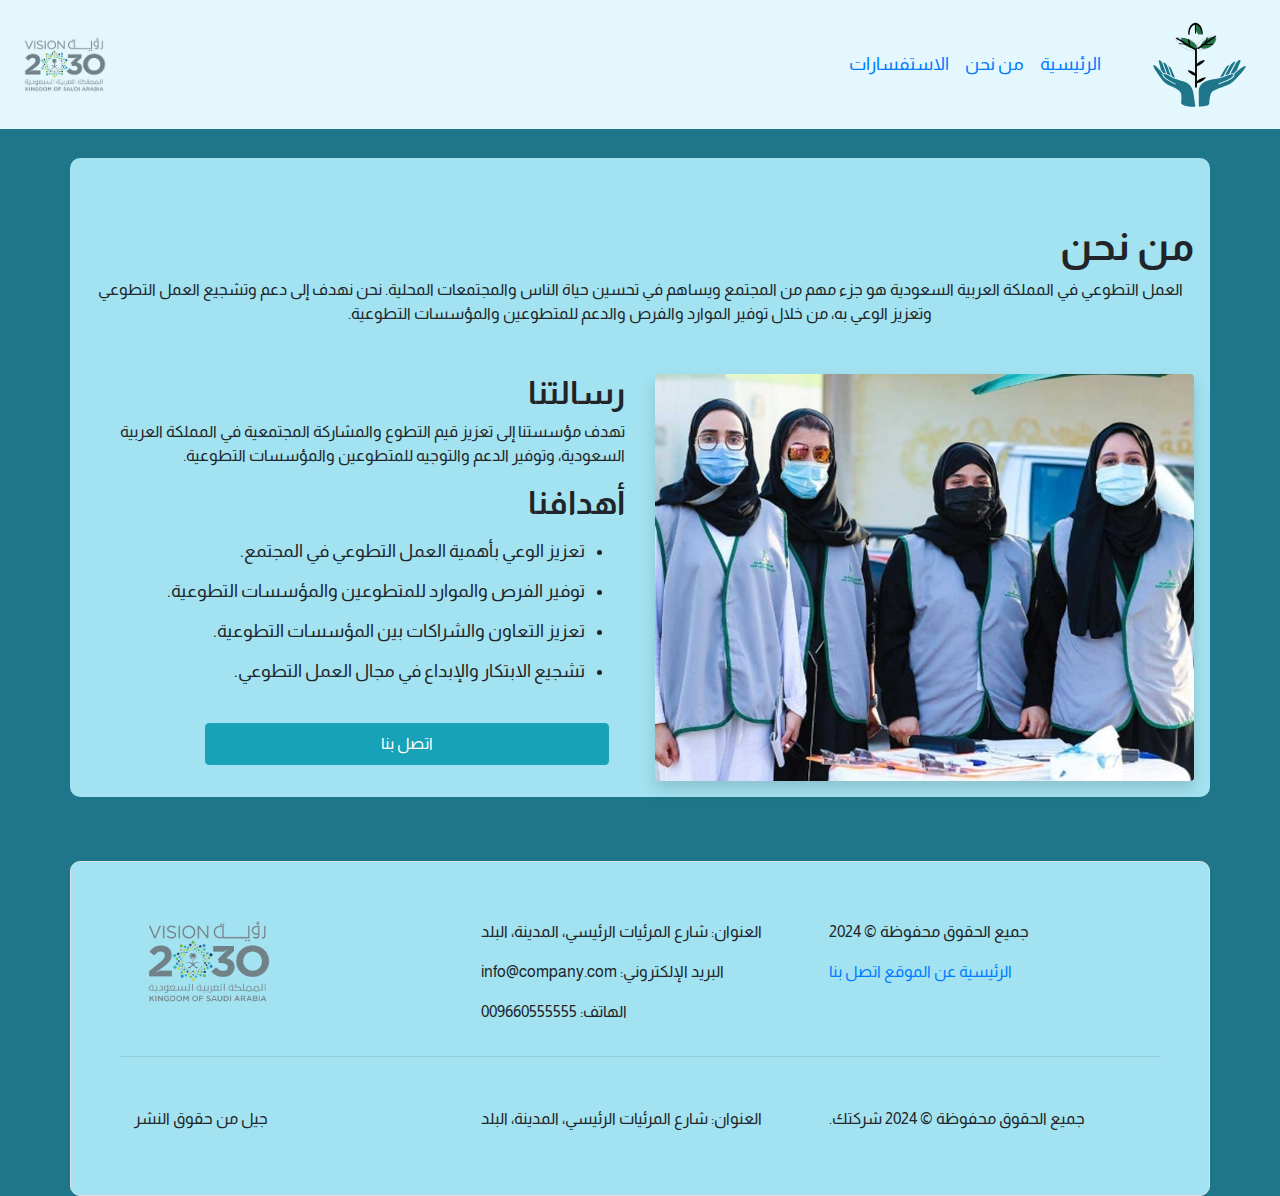
==== aboutus.html @ 39c1f59f "K" ====
<!DOCTYPE html>
<html lang="en">

<head>
  <meta charset="UTF-8">
  <meta name="viewport" content="width=device-width, initial-scale=1.0">
  <title> التطوع </title>
  <link rel="stylesheet" href="css/bootstrap-4.4.1.css">
  <link rel="stylesheet" href="style.css">
</head>

<body dir="rtl">
    <header class="mb-5">
      <nav class="navbar navbar-expand-lg shadow-0  fixed-top ">
        <button class="navbar-toggler btn btn-primary border bg-light " type="button" data-toggle="collapse" data-target="#navbarNav"
          aria-controls="navbarNav" aria-expanded="false" aria-label="Toggle navigation">
          <span class="navbar-toggler-icon text-dark"> = </span>
        </button>
        <a class="navbar-brand text-center logo" href="#"><img src="images/لوقو33.svg" width="100px" alt=""></a>
        <div class="collapse navbar-collapse" id="navbarNav">
          <ul class="navbar-nav ml-auto text-center textlight">
            <li class="nav-item active">
              <a class="nav-link" href="index.html">الرئيسية</a>
            </li>
            <li class="nav-item">
              <a class="nav-link" href="aboutus.html">من نحن </a>
            </li>
            <li class="nav-item">
              <a class="nav-link" href="connect.html"> الاستفسارات  </a>
            </li>
          </ul>
        </div>
        <a class="navbar-brand" href="index.html"><img src="images/logovirsion.png" width="100px" alt=""></a>
      </nav>
    </header>

  <main class="" style="margin-top: 100px;">
    <section class="p-5">
        <div class="container text-right p-3">
            <h1 class="text-right mt-5">من نحن</h1>
            <p class="text-center mb-5">
              العمل التطوعي في المملكة العربية السعودية هو جزء مهم من المجتمع ويساهم في تحسين حياة الناس والمجتمعات المحلية.
              نحن نهدف إلى دعم وتشجيع العمل التطوعي وتعزيز الوعي به، من خلال توفير الموارد والفرص والدعم للمتطوعين والمؤسسات التطوعية.
            </p>
            <div class="row">
              <div class="col-md-6">
                <img src="images/Carousel_Placeholder1.png" class="img-fluid rounded shadow h-100 "  alt="Volunteer" style="object-fit: cover;">
              </div>
              <div class="col-md-6">
                <h2>رسالتنا</h2>
                <p>
                  تهدف مؤسستنا إلى تعزيز قيم التطوع والمشاركة المجتمعية في المملكة العربية السعودية، وتوفير الدعم والتوجيه للمتطوعين والمؤسسات التطوعية.
                </p>
                <h2>أهدافنا</h2>
                <ul>
                  <li>تعزيز الوعي بأهمية العمل التطوعي في المجتمع.</li>
                  <li>توفير الفرص والموارد للمتطوعين والمؤسسات التطوعية.</li>
                  <li>تعزيز التعاون والشراكات بين المؤسسات التطوعية.</li>
                  <li>تشجيع الابتكار والإبداع في مجال العمل التطوعي.</li>
                </ul>
                <a href="connect.html" class="btn btn-info m-3 p-2 w-75 ">اتصل بنا</a>
              </div>
            </div>
          </div>
    </section>
  </main>
  <footer class="footer p-5 container border mt-3">
    <div class="container">
      <div class="row">
        <div class="col-md-4">
          <p>جميع الحقوق محفوظة &copy; 2024 </p>
          <a href="index.html"> الرئيسية </a>
          <a href="aboutus.html"> عن الموقع </a>
          <a href="connect.html"> اتصل بنا </a>
        </div>
        <div class="col-md-4">
          <p>العنوان: شارع المرئيات الرئيسي، المدينة، البلد</p>
          <p>البريد الإلكتروني: info@company.com</p>
          <p>الهاتف: 009660555555</p>
        </div>
        <div class="col-md-4">
          <img src="images/logovirsion.png" width="150px" alt="">
        </div>
      </div>
    </div>
    <hr>
    <br>
    <div class="container">
      <div class="row">
        <div class="col-md-4">
          <p>جميع الحقوق محفوظة &copy; 2024 شركتك.</p>
        </div>
        <div class="col-md-4">
          <p>العنوان: شارع المرئيات الرئيسي، المدينة، البلد</p>
        </div>
        <div class="col-md-4">
          جيل من حقوق النشر
        </div>
      </div>
    </div>
  </footer>
  
  
  <script src="js/jquery-3.4.1.min.js"></script>
  <script src="js/popper.min.js"></script>
  <script src="js/bootstrap-4.4.1.js"></script>
</body>

</html>
---- style.css ----
@charset "utf-8";
/* CSS Document */

@import url('https://fonts.googleapis.com/css2?family=Almarai:wght@300;400;700&display=swap');

body {
  /* تعيين الخط الأساسي للصفحة */
  font-family: 'Almarai', sans-serif;
}
/* body {
  font-family: 'Tajawal', sans-serif;
} */

/* body {
  font-family: 'Cairo', sans-serif;
} */

h1, h2, h3, h4, h5, h6 {
  font-weight: 700;
}

p {
  font-weight: 400;
}

/* تغيير الألوان والأنماط حسب الحاجة */
li{
    font-size: 18px;
    line-height: 40px;
}
body{
  background: #1F7589;
}
.navbar {
  background-color: #e3f7fc; /* Transparent background */
  padding: 15px;
}
.container {
    background-color:#a3e3f1;
  border-radius: 10px;
  margin-top: 10px;
  
}

.gallery-item {
  position: relative;
  overflow: hidden;
  cursor: pointer;
  border-radius: 10px;
}

.gallery-item img {
  width: 100%;
  height: 300px;
  object-fit: cover;
  border-radius: 10px;
  transition: transform 0.3s;
}

.gallery-item2  {
  width: 100%;
  height: 300px;
  object-fit: cover;
  border-radius: 10px;
  transition: transform 0.3s;
}
.gallery-item2:hover {
  width: 100%;
  height: 300px;
  object-fit: cover;
  transform: scale(1.1);
  border-radius: 10px;
}

.gallery-item .image-name {
  position: absolute;
  top: 50%;
  left: 50%;
  transform: translate(-50%, -50%) scale(0);
  background-color: rgba(0, 0, 0, 0.7);
  color: #fff;
  padding: 10px;
  font-size: 16px;
  text-align: center;
  transition: transform 0.3s;
  border-radius: 10px;
}

.gallery-item:hover img {
  transform: scale(1.1);
  border-radius: 10px;
 
}

.gallery-item:hover .image-name {
  width: 100%;
  height: 300px;
  transform: translate(-50%, -50%) scale(1);
  border-radius: 10px;
}

.textlight{
color:#237546;
}


@media (max-width: 768px) {
 
    li{
        font-size: 13px;
        line-height: 25px;
    }
    h1, h2, h3, h4, h5, h6 {
        font-weight:100;
      }
      
      p {
        font-weight: 200;
      }

      .logo{
        display: none;
        opacity: 1;
      }

      #carouselExample{
        margin-top: 100px;
      }


  }
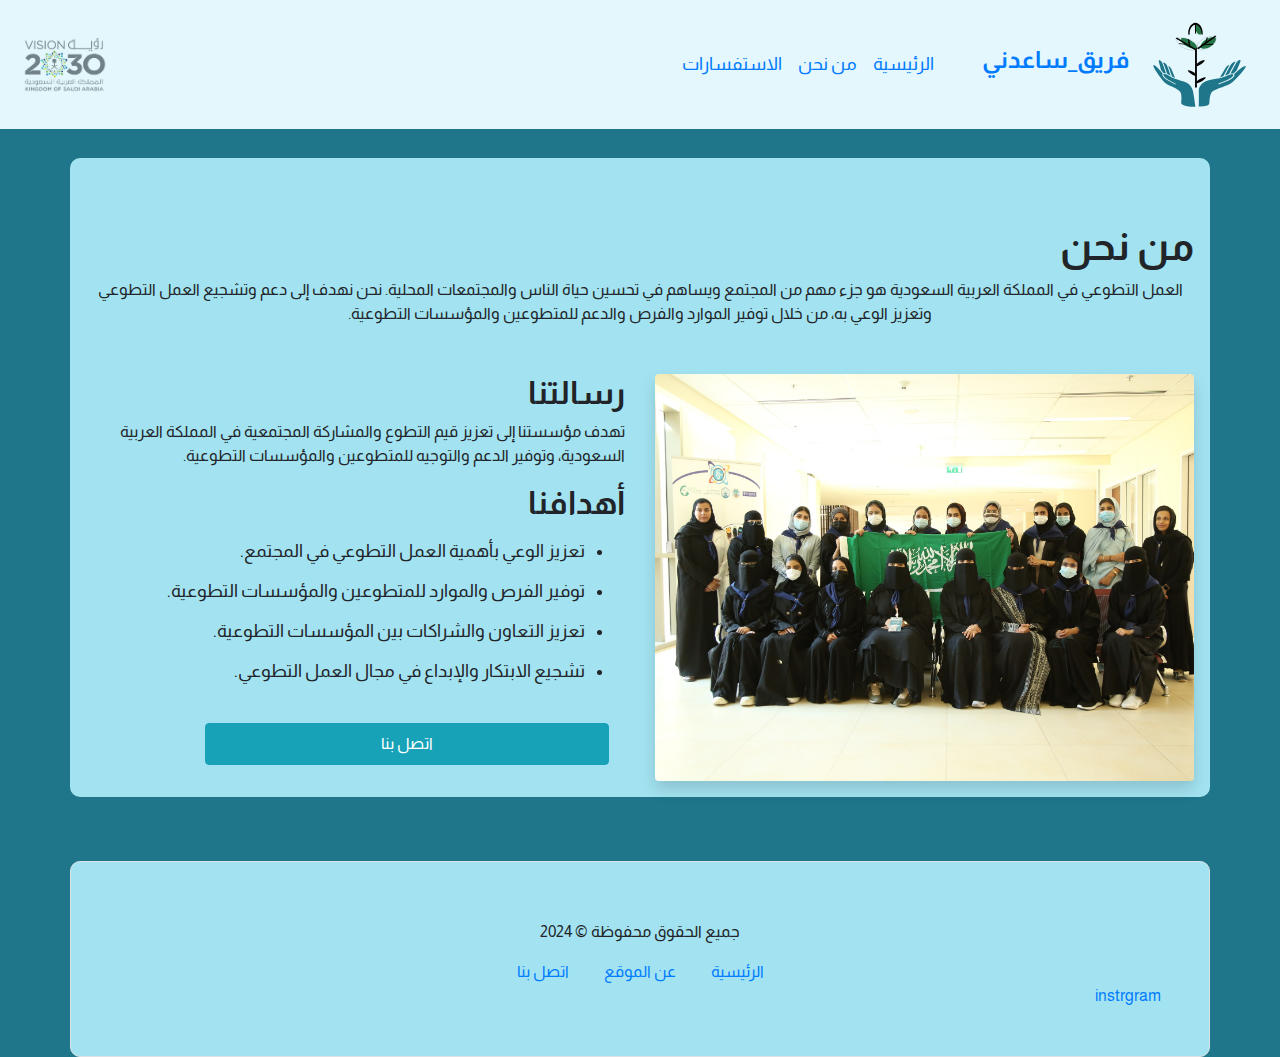
==== commit 8d7b111a: "c" ====
--- a/aboutus.html
+++ b/aboutus.html
@@ -16,8 +16,11 @@
           aria-controls="navbarNav" aria-expanded="false" aria-label="Toggle navigation">
           <span class="navbar-toggler-icon text-dark"> = </span>
         </button>
-        <a class="navbar-brand text-center logo" href="#"><img src="images/لوقو33.svg" width="100px" alt=""></a>
-        <div class="collapse navbar-collapse" id="navbarNav">
+        <a class="navbar-brand text-center logo " href="#">
+          <img src="images/لوقو33.svg" width="100px" alt="">
+           <h4>فريق_ساعدني</h4>
+         </a>
+        <div class="collapse navbar-collapse " id="navbarNav">
           <ul class="navbar-nav ml-auto text-center textlight">
             <li class="nav-item active">
               <a class="nav-link" href="index.html">الرئيسية</a>
@@ -67,37 +70,17 @@
   <footer class="footer p-5 container border mt-3">
     <div class="container">
       <div class="row">
-        <div class="col-md-4">
+        <div class="col-12 text-center  ">
           <p>جميع الحقوق محفوظة &copy; 2024 </p>
-          <a href="index.html"> الرئيسية </a>
-          <a href="aboutus.html"> عن الموقع </a>
-          <a href="connect.html"> اتصل بنا </a>
+          <a href="index.html" class="m-3"> الرئيسية </a>
+          <a href="aboutus.html" class="m-3"> عن الموقع </a>
+          <a href="connect.html" class="m-3"> اتصل بنا </a>
         </div>
-        <div class="col-md-4">
-          <p>العنوان: شارع المرئيات الرئيسي، المدينة، البلد</p>
-          <p>البريد الإلكتروني: info@company.com</p>
-          <p>الهاتف: 009660555555</p>
-        </div>
-        <div class="col-md-4">
-          <img src="images/logovirsion.png" width="150px" alt="">
-        </div>
+        <hr>
+        <a href="" class="text-center"> instrgram </a>
       </div>
     </div>
-    <hr>
-    <br>
-    <div class="container">
-      <div class="row">
-        <div class="col-md-4">
-          <p>جميع الحقوق محفوظة &copy; 2024 شركتك.</p>
-        </div>
-        <div class="col-md-4">
-          <p>العنوان: شارع المرئيات الرئيسي، المدينة، البلد</p>
-        </div>
-        <div class="col-md-4">
-          جيل من حقوق النشر
-        </div>
-      </div>
-    </div>
+  
   </footer>
   
   
--- a/style.css
+++ b/style.css
@@ -103,6 +103,13 @@
 color:#237546;
 }
 
+.logo{
+  display: flex;
+  align-items: center;
+  justify-content: center;
+  gap: 20px;
+ 
+}
 
 @media (max-width: 768px) {
  
